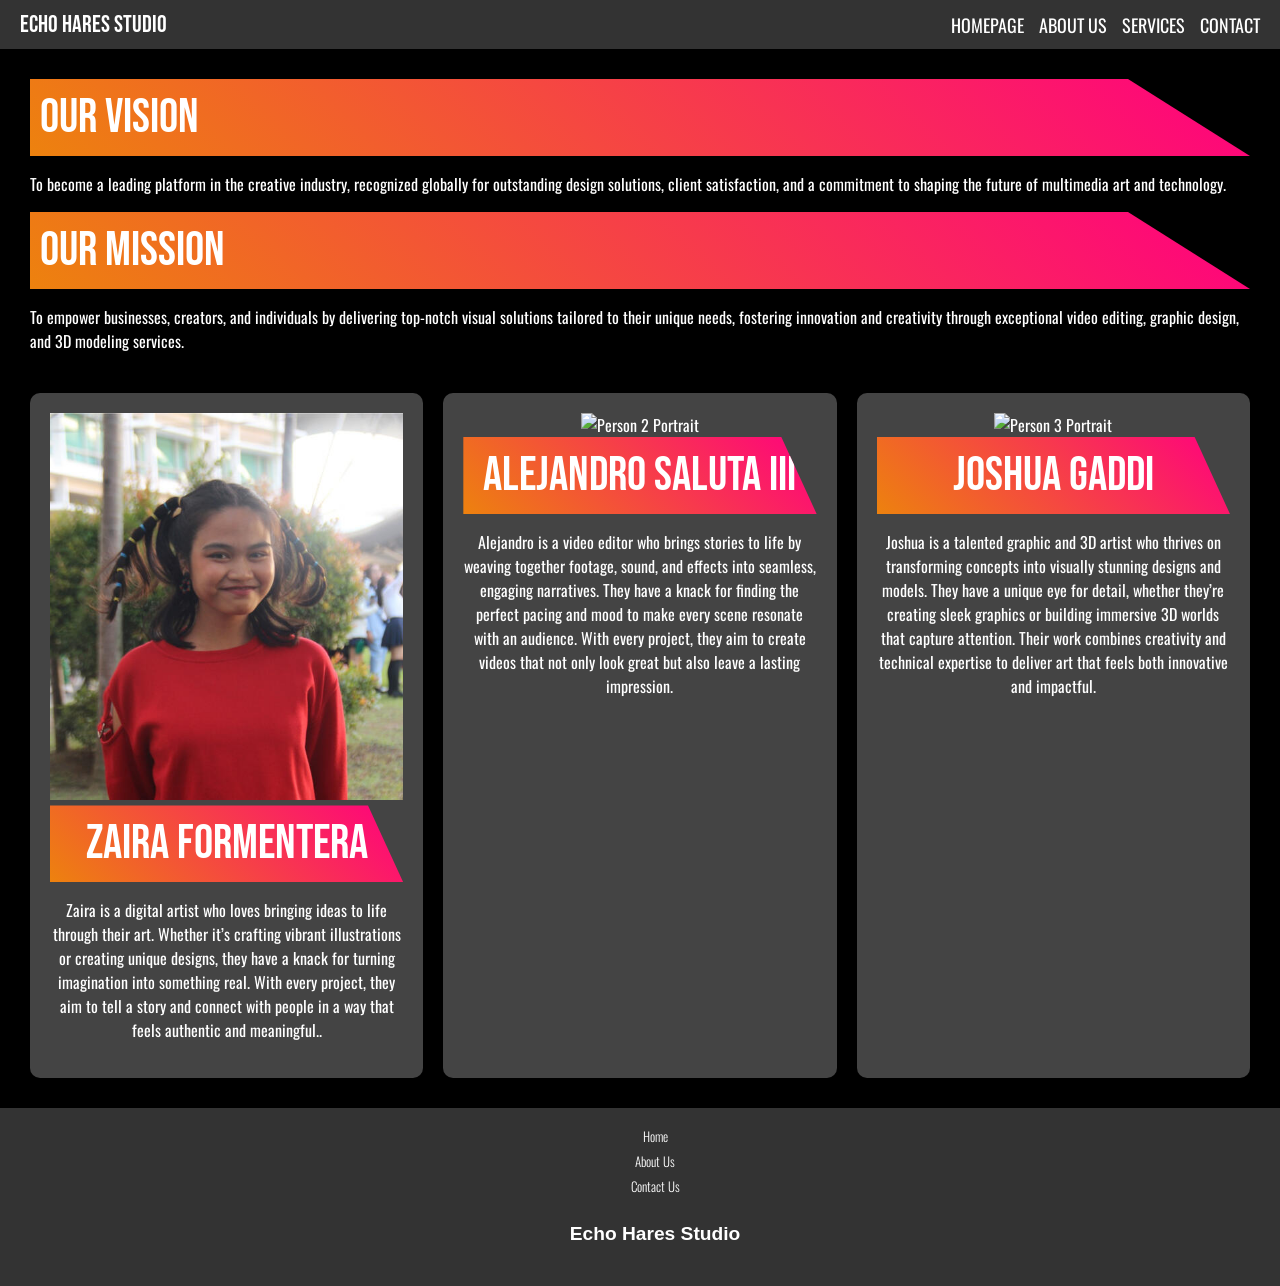
==== about.html @ 9dcdf97d "Initial commit" ====
﻿<!DOCTYPE html>
<html lang="en">
<head>
    <meta charset="UTF-8">
    <meta name="viewport" content="width=device-width, initial-scale=1.0">
    <title>About Us - Echo Hares Studio</title>
    <link href="https://fonts.googleapis.com/css2?family=Bebas+Neue&family=Oswald:wght@400;500&display=swap" rel="stylesheet">
    <link rel="stylesheet" href="styles.css">
</head>
<body style="background-color: black; color: white;">
    <nav>
        <div class="logo">Echo Hares Studio</div>
        <ul class="nav-links">
            <li><a href="index.html">HOMEPAGE</a></li>
            <li><a href="about.html">ABOUT US</a></li>
            <li><a href="services.html">SERVICES</a></li>
            <li><a href="contact.html">CONTACT</a></li>
        </ul>
    </nav>

    <div class="about">
        <div class="vision-mission">
            <div class="title-background">Our Vision</div>
            <p>To become a leading platform in the creative industry, recognized globally for outstanding design solutions, client satisfaction, and a commitment to shaping the future of multimedia art and technology.</p>
            <div class="title-background">Our Mission</div>
            <p>To empower businesses, creators, and individuals by delivering top-notch visual solutions tailored to their unique needs, fostering innovation and creativity through exceptional video editing, graphic design, and 3D modeling services.</p>
        </div>

        <div class="team">
            <div class="panel">
                <img src="portrait1.jpg" alt="Person 1 Portrait" class="portrait">
                <div class="title-background">Zaira Formentera</div>
                <p>Zaira is a digital artist who loves bringing ideas to life through their art. Whether it’s crafting vibrant illustrations or creating unique designs, they have a knack for turning imagination into something real. With every project, they aim to tell a story and connect with people in a way that feels authentic and meaningful..</p>
            </div>
            <div class="panel">
                <img src="portrait2.jpg" alt="Person 2 Portrait" class="portrait">
                <div class="title-background">Alejandro Saluta III</div>
                <p>Alejandro is a video editor who brings stories to life by weaving together footage, sound, and effects into seamless, engaging narratives. They have a knack for finding the perfect pacing and mood to make every scene resonate with an audience. With every project, they aim to create videos that not only look great but also leave a lasting impression.</p>
            </div>
            <div class="panel">
                <img src="portrait3.jpg" alt="Person 3 Portrait" class="portrait">
                <div class="title-background">Joshua Gaddi</div>
                <p>Joshua is a talented graphic and 3D artist who thrives on transforming concepts into visually stunning designs and models. They have a unique eye for detail, whether they’re creating sleek graphics or building immersive 3D worlds that capture attention. Their work combines creativity and technical expertise to deliver art that feels both innovative and impactful.</p>
            </div>
        </div>
    </div>

    <footer>
        <a href="index.html">Home</a> <br>
        <a href="about.html">About Us</a> <br>
        <a href="contact.html">Contact Us</a>
        <br><br>
        <div class="footer-logo">Echo Hares Studio</div>
        <div class="contact-icon">
            <a href="#" class="fa fa-facebook"></a>
            <a href="#" class="fa fa-instagram"></a>
            <a href="#" class="fa fa-youtube"></a>
        </div>
    </footer>
</body>
</html>
---- styles.css ----
﻿/* General Styles */
body {
    margin: 0;
    font-family: 'Oswald', sans-serif;
    color: white;
    background-color: black;
}

nav {
    display: flex;
    justify-content: space-between;
    align-items: center;
    padding: 10px 20px;
    background-color: #333;
}

    nav .logo {
        font-family: 'Bebas Neue', sans-serif;
        font-size: 24px;
        color: white;
    }

    nav .nav-links {
        list-style: none;
        display: flex;
        gap: 15px;
        margin: 0;
    }

        nav .nav-links a {
            text-decoration: none;
            color: white;
            font-size: 18px;
        }

/* Homepage */
.homepage {
    display: flex;
    justify-content: space-between;
    align-items: center;
    padding: 50px;
}

.title-container {
    flex: 1;
}

.title-background {
    font-family: 'Bebas Neue', sans-serif;
    font-size: 48px;
    color: white;
    padding: 10px;
    background: linear-gradient(45deg, #ED820E, #FF007F);
    clip-path: polygon(0 0, 90% 0, 100% 100%, 0% 100%);
}

.icon-container img {
    max-width: 300px;
    border-radius: 10px;
}

/* About Us */
.about {
    padding: 30px;
}

.vision-mission {
    margin-bottom: 40px;
}

.team {
    display: flex;
    gap: 20px;
}

.panel {
    flex: 1;
    background-color: #444;
    padding: 20px;
    border-radius: 10px;
    text-align: center;
}
.panel img {
    max-height: auto;
    max-width: 100%;
}

    .panel .title-background {
        margin-bottom: 10px;
    }

/* Services */
.services {
    display: flex;
    flex-wrap: wrap;
    gap: 20px;
    padding: 30px;
}

.service-panel {
    flex: 1 1 calc(50% - 20px);
    background-color: #444;
    padding: 20px;
    border-radius: 10px;
    margin:20px 0;
}

    .service-panel .title-background {
        margin-bottom: 10px;
        max-width: fit-content;
    }
    .pics-wrap {
        max-width: fit-content;
    }
    .digiArt-pics img, .saluta-pics img {
        max-height: 325px;
        padding: 0 5px 5px 0;
        width:auto;
    }
    .saluta-pics {
        width: 100%;
    }
    .service-image {
        width: auto;
        max-height: 500px;
    }
/*terms and conditions*/
.termsAndConditions {
    display: flex;
    flex-wrap: wrap;
    gap: 20px;
    padding: 30px;
}

.terms-panel {
    flex: 1 1 calc(50% - 20px);
    background-color: #444;
    padding: 20px;
    border-radius: 10px;
    margin:10px 0;
    line-height: 2rem;
}

.commission-button {
    text-decoration: none;
    font-family: 'Bebas Neue', sans-serif;
    background-color: #ED820E;
        color: black;
        cursor: pointer;
        padding: 8px;
}
.commission-button:hover {
    background-color: #FF007F;
}

.commission-button-back {
    text-decoration: none;
    color: black;
    padding: 8px;
    background: grey;
    margin: 0px 20px;
}

/* Contact */
.contact {
    padding: 30px;
}

    .contact form {
        display: flex;
        flex-direction: column;
        gap: 15px;
    }

    .contact input, .contact textarea, .contact button {
        padding: 10px;
        font-size: 16px;
        border: none;
        border-radius: 5px;
    }

    .contact button {
        background-color: #ED820E;
        color: white;
        cursor: pointer;
        font-weight: 700;
    }

        .contact button:hover {
            background-color: #FF007F;
        }


footer {
    left: 0;
    bottom: 0;
    width: 100%;
    background-color: #333;
    color: #fff;
    padding: 15px;
    text-align: center;
    line-height: 1.5rem;
    position: relative;
}

    footer a {
        text-decoration: none;
        color: #fff;
        font-style: "Noto Sans", Arial, sans-serif;
        font-weight: 300;
        line-height: 1.5rem;
        font-size: small;
    }

.footer-logo {
    font-family: "Poppins", Helvetica, Arial, sans-serif;
    font-weight: 800;
    font-size: 1.2rem;
}

.fa {
    color: #fff;
    padding: 2px;
    margin: 0.5rem;
    width: 20px;
    height: 20px;
    align-content: center;
    border-radius: 50%;
    font-size: large;
}
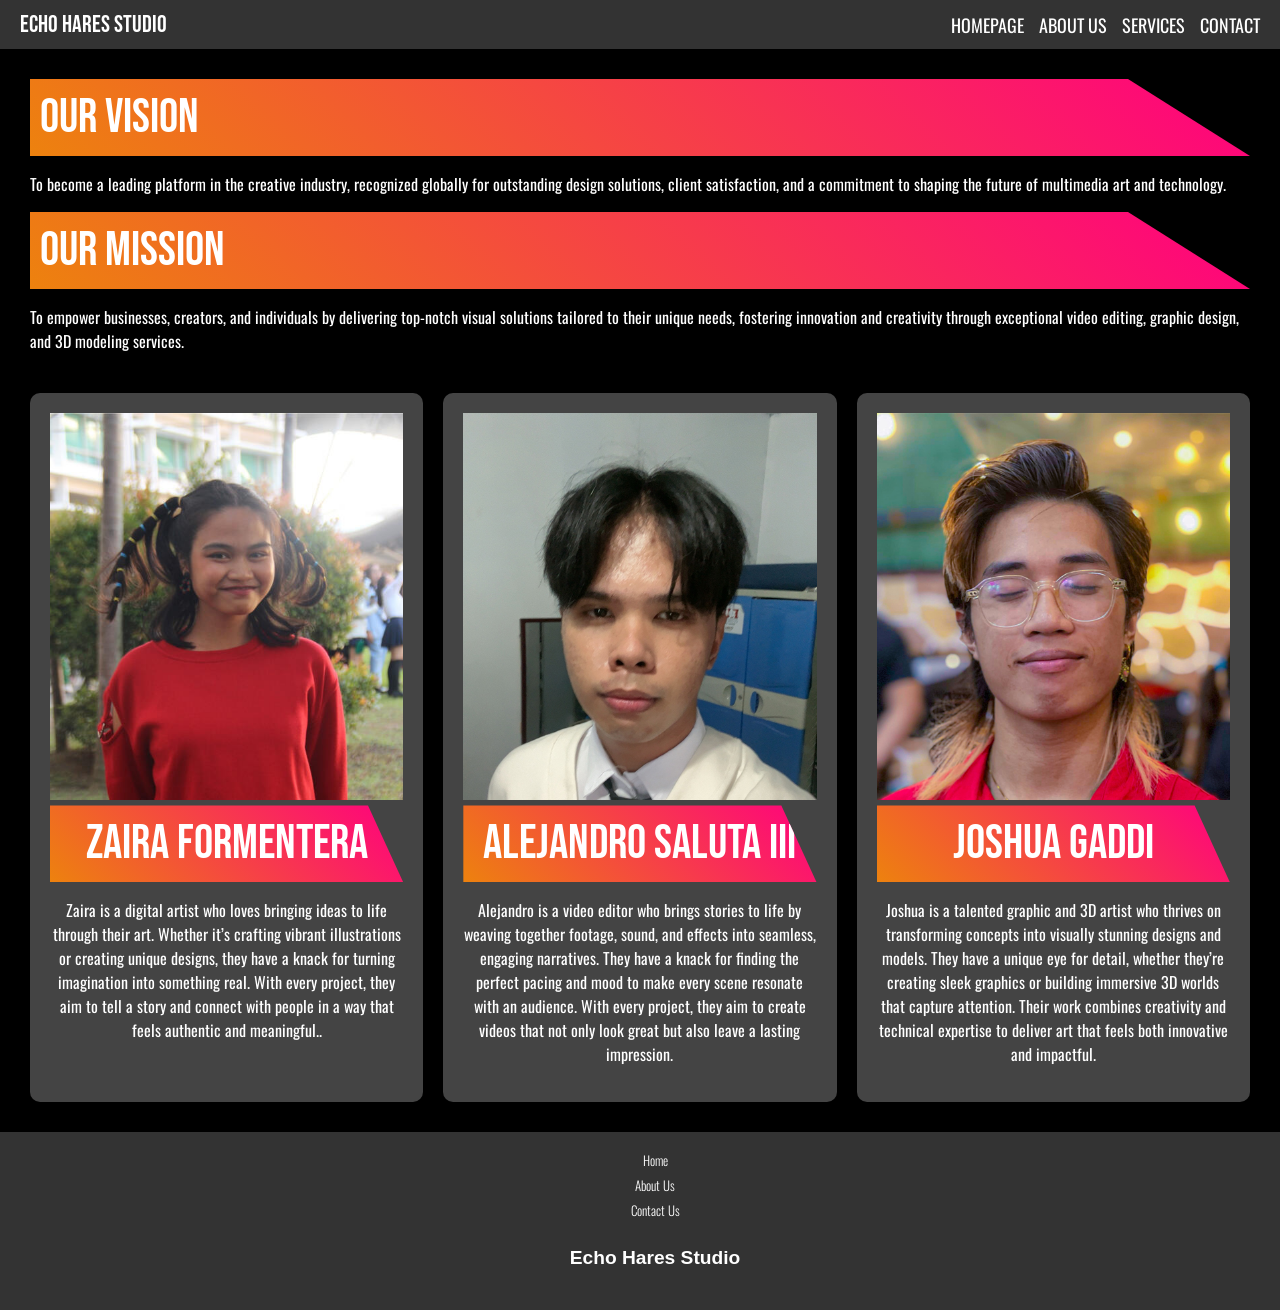
==== commit 6166d959: "Update about.html capitalization ng jpg" ====
--- a/about.html
+++ b/about.html
@@ -33,12 +33,12 @@
                 <p>Zaira is a digital artist who loves bringing ideas to life through their art. Whether it’s crafting vibrant illustrations or creating unique designs, they have a knack for turning imagination into something real. With every project, they aim to tell a story and connect with people in a way that feels authentic and meaningful..</p>
             </div>
             <div class="panel">
-                <img src="portrait2.jpg" alt="Person 2 Portrait" class="portrait">
+                <img src="portrait2.JPG" alt="Person 2 Portrait" class="portrait">
                 <div class="title-background">Alejandro Saluta III</div>
                 <p>Alejandro is a video editor who brings stories to life by weaving together footage, sound, and effects into seamless, engaging narratives. They have a knack for finding the perfect pacing and mood to make every scene resonate with an audience. With every project, they aim to create videos that not only look great but also leave a lasting impression.</p>
             </div>
             <div class="panel">
-                <img src="portrait3.jpg" alt="Person 3 Portrait" class="portrait">
+                <img src="portrait3.JPG" alt="Person 3 Portrait" class="portrait">
                 <div class="title-background">Joshua Gaddi</div>
                 <p>Joshua is a talented graphic and 3D artist who thrives on transforming concepts into visually stunning designs and models. They have a unique eye for detail, whether they’re creating sleek graphics or building immersive 3D worlds that capture attention. Their work combines creativity and technical expertise to deliver art that feels both innovative and impactful.</p>
             </div>
@@ -58,4 +58,4 @@
         </div>
     </footer>
 </body>
-</html>+</html>
